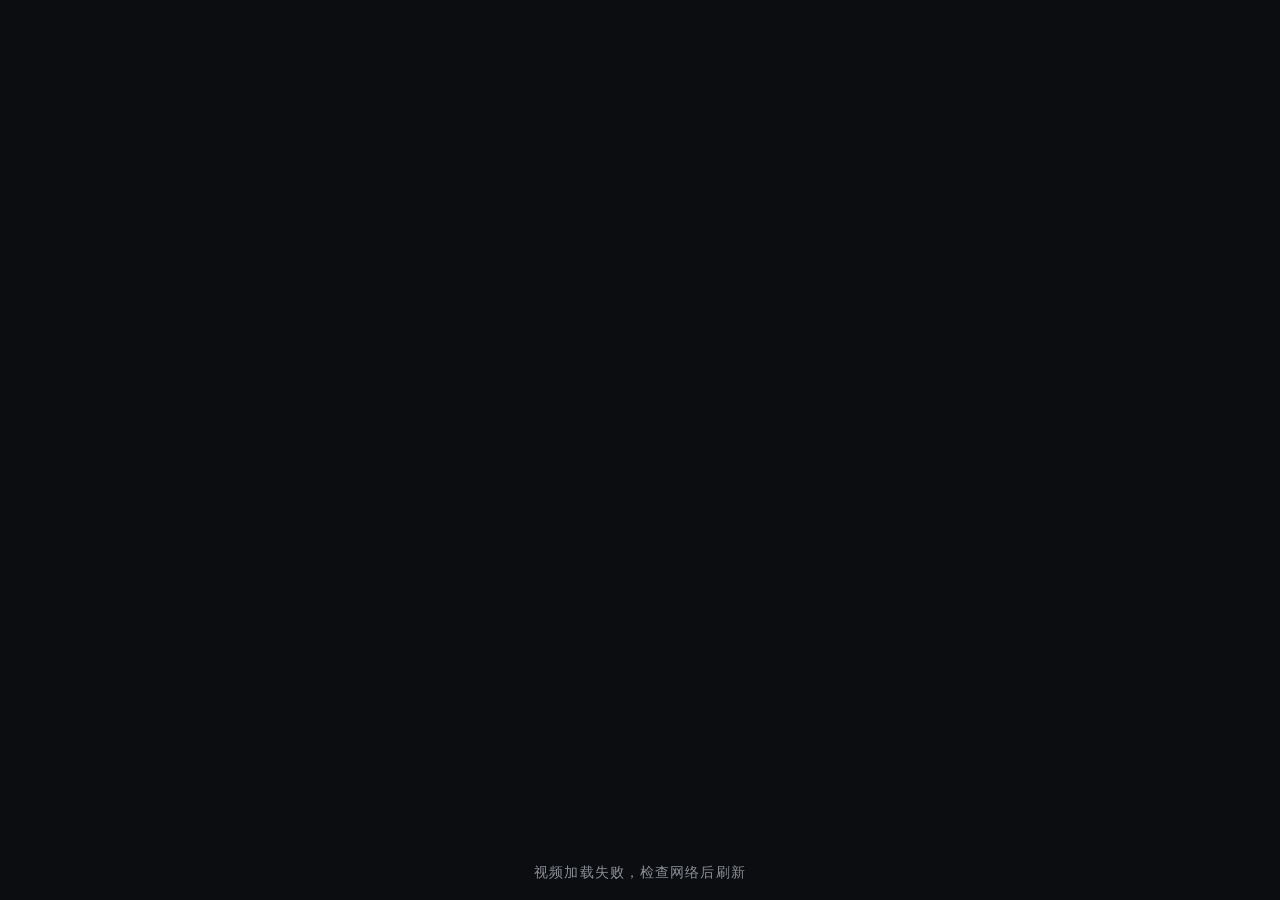
==== motion/index.html @ 531d2cbd "feat: motion 开场动画网页版" ====
<!doctype html><html lang="zh-CN"><head><meta charset="utf-8">
<meta name="viewport" content="width=device-width,initial-scale=1">
<title>集体生日会 · 开场动画</title>
<style>
html,body{margin:0;height:100%;background:#0b0d10;overflow:hidden}
.video{position:fixed;inset:0;display:flex;align-items:center;justify-content:center}
video{max-width:100%;max-height:100%;width:auto;height:auto}
.tip{position:fixed;left:0;right:0;bottom:18px;text-align:center;color:#8a8f98;
font:14px "PingFang SC","Microsoft YaHei",sans-serif;letter-spacing:.08em;opacity:0;transition:opacity .5s}
.tip.on{opacity:1}
a{color:#f5a524;text-decoration:none}
</style></head><body>
<div class="video"><video id="v" src="intro.mp4" autoplay muted playsinline preload="auto"></video></div>
<div class="tip" id="tip">动画结束 · 回到 PPT 按 <b>→</b> 继续 &nbsp;|&nbsp; <a href="javascript:location.reload()">重播</a></div>
<script>
var v=document.getElementById('v'),tip=document.getElementById('tip');
v.addEventListener('ended',function(){tip.classList.add('on')});
v.addEventListener('error',function(){tip.textContent='视频加载失败，检查网络后刷新';tip.classList.add('on')});
v.play&&v.play().catch(function(){});
</script></body></html>
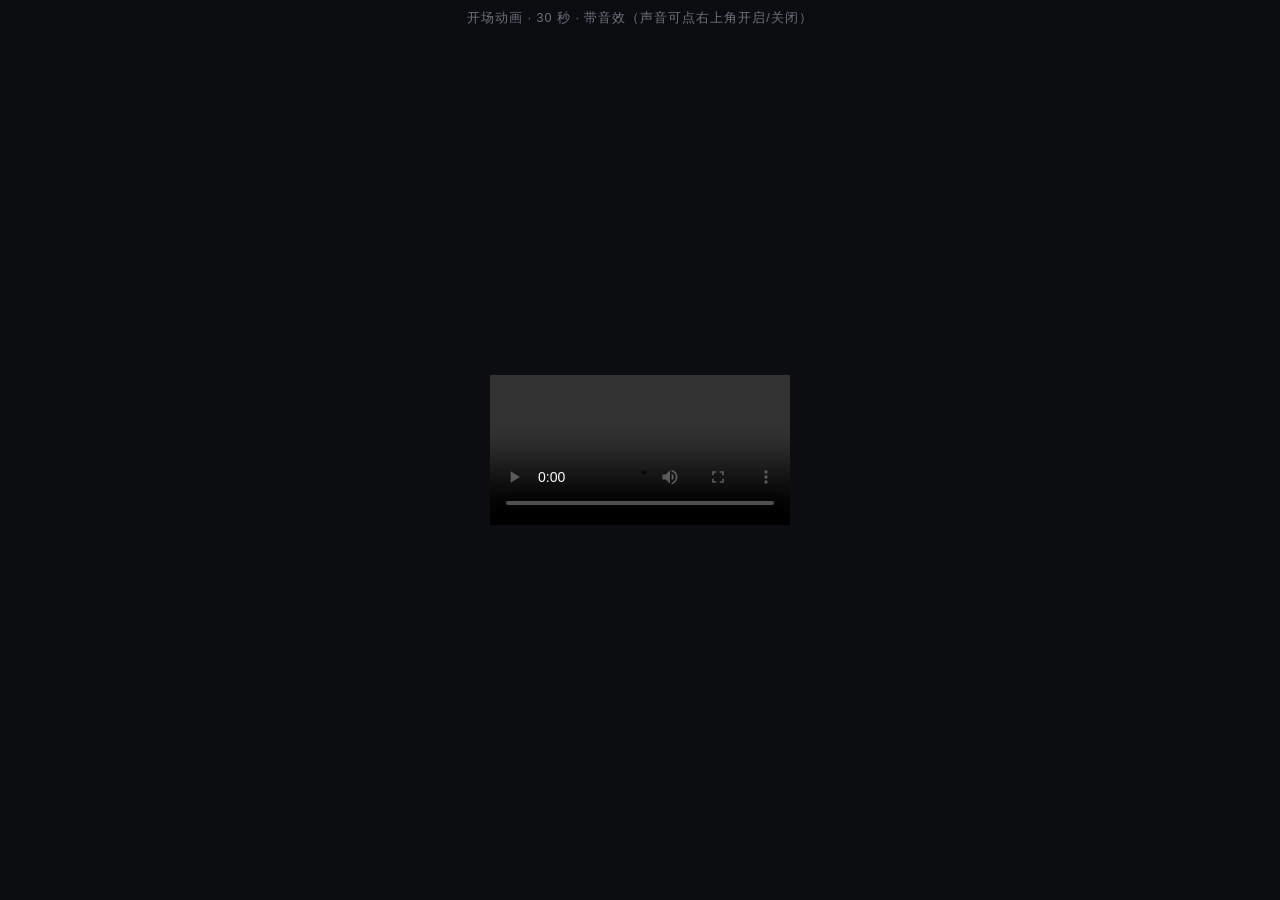
==== commit 2849badb: "feat: motion 开场加音效 + 720p 备用" ====
--- a/motion/index.html
+++ b/motion/index.html
@@ -3,18 +3,34 @@
 <title>集体生日会 · 开场动画</title>
 <style>
 html,body{margin:0;height:100%;background:#0b0d10;overflow:hidden}
-.video{position:fixed;inset:0;display:flex;align-items:center;justify-content:center}
+.stage{position:fixed;inset:0;display:flex;align-items:center;justify-content:center}
 video{max-width:100%;max-height:100%;width:auto;height:auto}
-.tip{position:fixed;left:0;right:0;bottom:18px;text-align:center;color:#8a8f98;
-font:14px "PingFang SC","Microsoft YaHei",sans-serif;letter-spacing:.08em;opacity:0;transition:opacity .5s}
+.tip{position:fixed;left:0;right:0;bottom:16px;text-align:center;color:#8a8f98;
+font:14px "PingFang SC","Microsoft YaHei",sans-serif;letter-spacing:.06em;opacity:0;transition:opacity .4s}
 .tip.on{opacity:1}
-a{color:#f5a524;text-decoration:none}
+a{color:#f5a524;text-decoration:none;margin:0 6px}
+.bar{position:fixed;top:0;left:0;right:0;padding:10px 14px;text-align:center;color:#6b7280;
+font:12.5px "PingFang SC","Microsoft YaHei",sans-serif;letter-spacing:.08em;background:linear-gradient(#0b0d10,rgba(11,13,16,0))}
 </style></head><body>
-<div class="video"><video id="v" src="intro.mp4" autoplay muted playsinline preload="auto"></video></div>
-<div class="tip" id="tip">动画结束 · 回到 PPT 按 <b>→</b> 继续 &nbsp;|&nbsp; <a href="javascript:location.reload()">重播</a></div>
+<div class="bar">开场动画 · 30 秒 · 带音效（声音可点右上角开启/关闭）</div>
+<div class="stage">
+  <video id="v" autoplay playsinline preload="auto" controls>
+    <source src="intro.mp4" type="video/mp4">
+    <source src="intro-720p.mp4" type="video/mp4">
+    你的浏览器不支持 HTML5 视频，请用 Chrome / 360极速浏览器 打开。
+  </video>
+</div>
+<div class="tip" id="tip">动画结束 · 回到 PPT 按 <b>→</b> 继续
+  <a href="javascript:void(0)" id="replay">重播</a>
+  <a href="intro-720p.mp4" download>下载 720p（老机器备用）</a>
+</div>
 <script>
-var v=document.getElementById('v'),tip=document.getElementById('tip');
+var v=document.getElementById('v'), tip=document.getElementById('tip');
+document.getElementById('replay').onclick=function(){v.currentTime=0;v.play();tip.classList.remove('on')};
 v.addEventListener('ended',function(){tip.classList.add('on')});
-v.addEventListener('error',function(){tip.textContent='视频加载失败，检查网络后刷新';tip.classList.add('on')});
+v.addEventListener('error',function(){
+  var s=document.createElement('source');s.src='intro-720p.mp4';s.type='video/mp4';
+  if(!v.querySelector('[data-fb]')){s.setAttribute('data-fb','1');v.appendChild(s);v.load();v.play();}
+});
 v.play&&v.play().catch(function(){});
 </script></body></html>
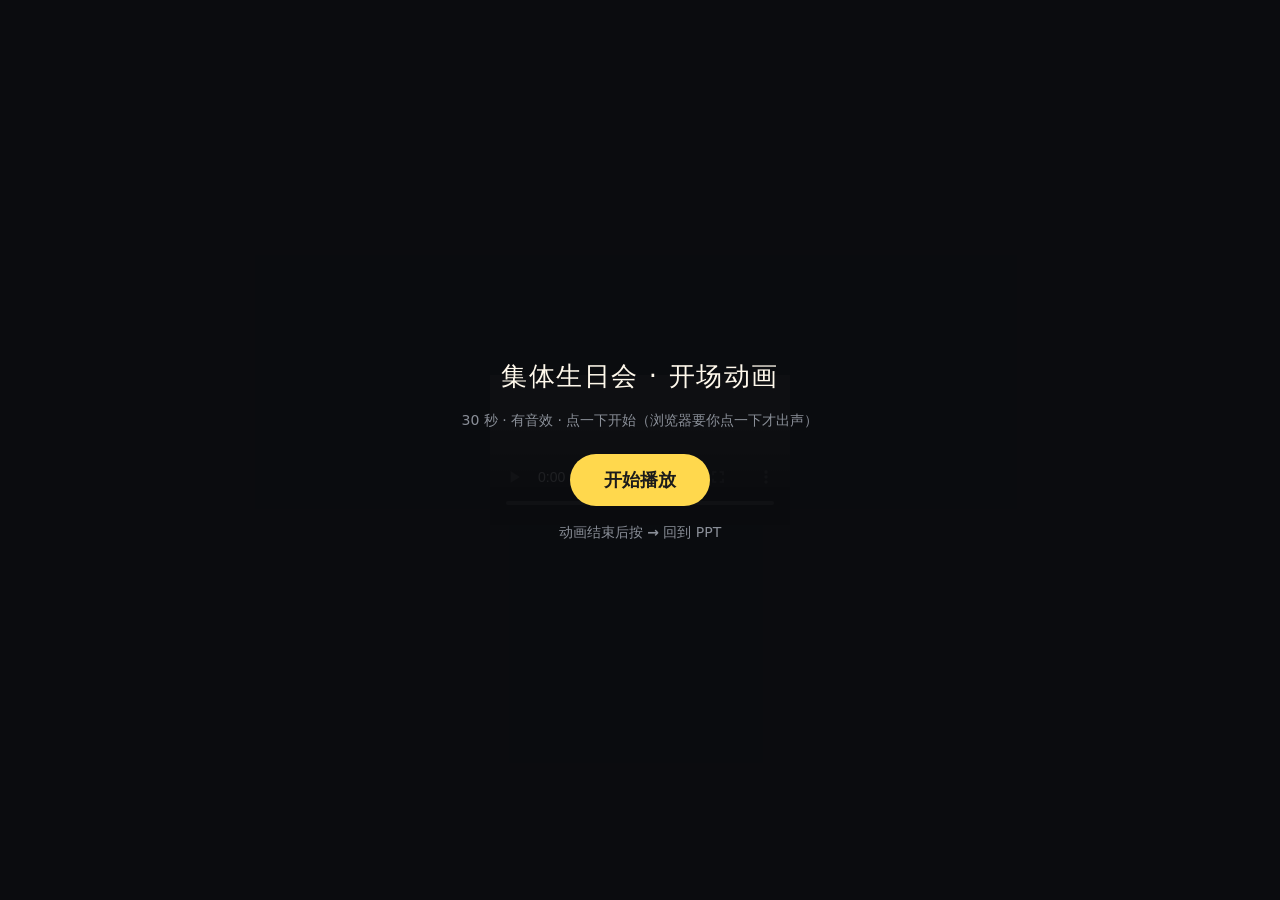
==== commit fc86e96a: "fix: motion 页改成点击开始（绕过自动播放限制）" ====
--- a/motion/index.html
+++ b/motion/index.html
@@ -2,35 +2,52 @@
 <meta name="viewport" content="width=device-width,initial-scale=1">
 <title>集体生日会 · 开场动画</title>
 <style>
-html,body{margin:0;height:100%;background:#0b0d10;overflow:hidden}
+html,body{margin:0;height:100%;background:#0b0d10;overflow:hidden;
+  font-family:"PingFang SC","Microsoft YaHei",system-ui,sans-serif}
 .stage{position:fixed;inset:0;display:flex;align-items:center;justify-content:center}
-video{max-width:100%;max-height:100%;width:auto;height:auto}
-.tip{position:fixed;left:0;right:0;bottom:16px;text-align:center;color:#8a8f98;
-font:14px "PingFang SC","Microsoft YaHei",sans-serif;letter-spacing:.06em;opacity:0;transition:opacity .4s}
+video{max-width:100%;max-height:100%;width:auto;height:auto;background:#000}
+#cover{position:fixed;inset:0;display:flex;flex-direction:column;align-items:center;justify-content:center;
+  gap:18px;background:rgba(11,13,16,.92);cursor:pointer;z-index:9;transition:opacity .4s}
+#cover.hide{opacity:0;pointer-events:none}
+#cover .t{color:#fff9ec;font-size:26px;letter-spacing:.06em}
+#cover .s{color:#8a8f98;font-size:14px}
+#cover .btn{margin-top:6px;padding:14px 34px;border-radius:999px;background:#ffd84d;color:#1b1b1b;
+  font-size:18px;font-weight:700;border:0;cursor:pointer}
+.tip{position:fixed;left:0;right:0;bottom:14px;text-align:center;color:#8a8f98;font-size:13.5px;
+  letter-spacing:.06em;opacity:0;transition:opacity .4s;z-index:8}
 .tip.on{opacity:1}
 a{color:#f5a524;text-decoration:none;margin:0 6px}
-.bar{position:fixed;top:0;left:0;right:0;padding:10px 14px;text-align:center;color:#6b7280;
-font:12.5px "PingFang SC","Microsoft YaHei",sans-serif;letter-spacing:.08em;background:linear-gradient(#0b0d10,rgba(11,13,16,0))}
 </style></head><body>
-<div class="bar">开场动画 · 30 秒 · 带音效（声音可点右上角开启/关闭）</div>
 <div class="stage">
-  <video id="v" autoplay playsinline preload="auto" controls>
+  <video id="v" playsinline preload="auto" controls>
     <source src="intro.mp4" type="video/mp4">
     <source src="intro-720p.mp4" type="video/mp4">
-    你的浏览器不支持 HTML5 视频，请用 Chrome / 360极速浏览器 打开。
   </video>
 </div>
-<div class="tip" id="tip">动画结束 · 回到 PPT 按 <b>→</b> 继续
+<div id="cover">
+  <div class="t">集体生日会 · 开场动画</div>
+  <div class="s">30 秒 · 有音效 · 点一下开始（浏览器要你点一下才出声）</div>
+  <button class="btn" id="go">开始播放</button>
+  <div class="s">动画结束后按 <b>→</b> 回到 PPT</div>
+</div>
+<div class="tip" id="tip">动画结束&nbsp;
   <a href="javascript:void(0)" id="replay">重播</a>
   <a href="intro-720p.mp4" download>下载 720p（老机器备用）</a>
 </div>
 <script>
-var v=document.getElementById('v'), tip=document.getElementById('tip');
-document.getElementById('replay').onclick=function(){v.currentTime=0;v.play();tip.classList.remove('on')};
+var v=document.getElementById('v'), cover=document.getElementById('cover'), tip=document.getElementById('tip');
+function start(){cover.classList.add('hide');v.muted=false;v.volume=1;v.play().catch(function(){});}
+document.getElementById('go').onclick=start;
+cover.onclick=start;
+document.getElementById('replay').onclick=function(){tip.classList.remove('on');v.currentTime=0;v.play();};
 v.addEventListener('ended',function(){tip.classList.add('on')});
 v.addEventListener('error',function(){
-  var s=document.createElement('source');s.src='intro-720p.mp4';s.type='video/mp4';
-  if(!v.querySelector('[data-fb]')){s.setAttribute('data-fb','1');v.appendChild(s);v.load();v.play();}
+  if(!v.querySelector('[data-fb]')){
+    var s=document.createElement('source');s.src='intro-720p.mp4';s.type='video/mp4';s.setAttribute('data-fb','1');
+    v.appendChild(s);v.load();start();
+  }
 });
-v.play&&v.play().catch(function(){});
+document.addEventListener('keydown',function(e){
+  if(e.key===' '&&v.paused){e.preventDefault();start();}
+});
 </script></body></html>
